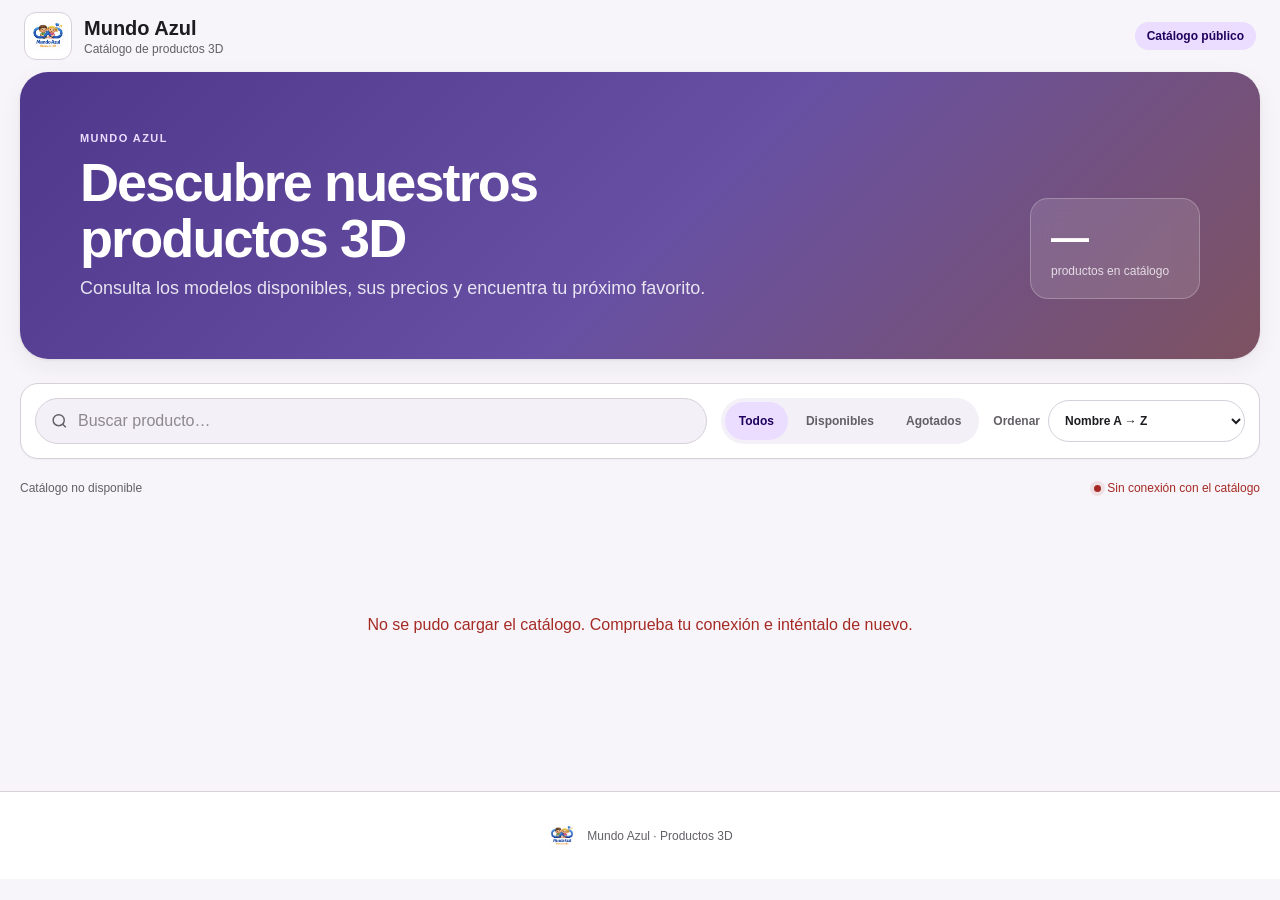
==== catalogo.html @ 22c92569 "Add files via upload" ====
<!DOCTYPE html>
<html lang="es">
<head>
  <meta charset="UTF-8">
  <meta name="viewport" content="width=device-width, initial-scale=1.0">
  <meta name="theme-color" content="#f7f5fa">
  <meta name="description" content="Catálogo público de productos 3D de Mundo Azul">
  <title>Catálogo · Mundo Azul</title>
  <link rel="icon" type="image/png" href="logo.png">
  <link rel="manifest" href="manifest.webmanifest">
  <link rel="stylesheet" href="catalogo.css">
</head>
<body>
  <header class="catalog-header">
    <a class="catalog-brand" href="catalogo.html" aria-label="Inicio del catálogo">
      <img src="logo.png" alt="Mundo Azul">
      <span>
        <strong>Mundo Azul</strong>
        <small>Catálogo de productos 3D</small>
      </span>
    </a>
    <span class="public-badge">Catálogo público</span>
  </header>

  <main class="catalog-main">
    <section class="catalog-hero">
      <div>
        <span class="eyebrow">MUNDO AZUL</span>
        <h1>Descubre nuestros productos 3D</h1>
        <p>Consulta los modelos disponibles, sus precios y encuentra tu próximo favorito.</p>
      </div>
      <div class="hero-summary" aria-live="polite">
        <strong id="totalProductos">—</strong>
        <span>productos en catálogo</span>
      </div>
    </section>

    <section class="catalog-controls" aria-label="Buscar y ordenar productos">
      <div class="catalog-search">
        <svg aria-hidden="true" viewBox="0 0 24 24"><circle cx="11" cy="11" r="7"></circle><path d="m20 20-4-4"></path></svg>
        <input id="catalogSearch" type="search" placeholder="Buscar producto…" autocomplete="off">
      </div>

      <div class="availability-tabs" role="group" aria-label="Filtrar por disponibilidad">
        <button type="button" class="active" data-filter="todos">Todos</button>
        <button type="button" data-filter="disponibles">Disponibles</button>
        <button type="button" data-filter="agotados">Agotados</button>
      </div>

      <label class="sort-control" for="catalogSort">
        <span>Ordenar</span>
        <select id="catalogSort">
          <option value="nombre-asc">Nombre A → Z</option>
          <option value="precio-asc">Precio: menor primero</option>
          <option value="precio-desc">Precio: mayor primero</option>
        </select>
      </label>
    </section>

    <div class="catalog-result-line">
      <span id="catalogResultCount">Preparando catálogo…</span>
      <span class="live-indicator" id="catalogLiveIndicator"><i></i> Disponibilidad actualizada</span>
    </div>

    <div id="catalogStatus" class="catalog-status" role="status">
      <div class="catalog-spinner" aria-hidden="true"></div>
      <span>Cargando productos…</span>
    </div>

    <section id="catalogGrid" class="catalog-grid" aria-label="Productos"></section>

    <section id="catalogEmpty" class="catalog-empty" hidden>
      <div class="empty-icon">⌕</div>
      <h2>No encontramos productos</h2>
      <p>Prueba con otro nombre o cambia el filtro de disponibilidad.</p>
      <button type="button" id="clearCatalogFilters">Limpiar filtros</button>
    </section>
  </main>

  <footer class="catalog-footer">
    <img src="logo.png" alt="">
    <span>Mundo Azul · Productos 3D</span>
  </footer>

  <dialog id="catalogProductDialog" class="catalog-dialog">
    <button type="button" class="dialog-close" id="closeCatalogDialog" aria-label="Cerrar">×</button>
    <div class="dialog-media" id="dialogMedia"></div>
    <div class="dialog-content">
      <span id="dialogAvailability" class="availability-badge"></span>
      <h2 id="dialogName">Producto</h2>
      <div id="dialogPrice" class="dialog-price">0,00 €</div>
      <p>Consulta la disponibilidad para realizar tu pedido.</p>
      <button type="button" class="dialog-done" id="dialogDone">Seguir viendo</button>
    </div>
  </dialog>

  <script src="firebase-config.js" defer></script>
  <script src="catalogo.js" defer></script>
  <script src="pwa-register.js" defer></script>
</body>
</html>
---- catalogo.css ----
:root {
  color-scheme: light;
  --bg: #f7f5fa;
  --surface: #ffffff;
  --surface-soft: #f3f0f7;
  --text: #1d1b20;
  --muted: #625f66;
  --outline: #d6d0da;
  --primary: #6750a4;
  --primary-hover: #57428f;
  --primary-soft: #eaddff;
  --primary-text: #21005d;
  --success: #286441;
  --success-soft: #d7f0df;
  --warning: #765a00;
  --warning-soft: #fff1ba;
  --danger: #a52a24;
  --danger-soft: #f9dedc;
  --shadow: 0 1px 3px rgba(29, 27, 32, .09), 0 8px 24px rgba(29, 27, 32, .06);
  font-family: Roboto, "Segoe UI", Arial, sans-serif;
}

* { box-sizing: border-box; }
html { scroll-behavior: smooth; background: var(--bg); }
body { min-height: 100vh; max-width: 100%; margin: 0; overflow-x: hidden; color: var(--text); background: var(--bg); font-family: inherit; }
button, input, select { font: inherit; }
button { cursor: pointer; }

.catalog-header {
  display: flex;
  width: min(1380px, calc(100% - 40px));
  min-height: 72px;
  margin: 0 auto;
  padding: 10px 4px;
  align-items: center;
  justify-content: space-between;
  gap: 20px;
}

.catalog-brand { display: inline-flex; align-items: center; gap: 12px; color: inherit; text-decoration: none; }
.catalog-brand img { width: 48px; height: 48px; padding: 3px; object-fit: contain; border: 1px solid var(--outline); border-radius: 12px; background: var(--surface); }
.catalog-brand span { display: grid; gap: 2px; }
.catalog-brand strong { font-size: 20px; font-weight: 600; }
.catalog-brand small { color: var(--muted); font-size: 12px; }
.public-badge { padding: 7px 12px; color: var(--primary-text); border-radius: 999px; background: var(--primary-soft); font-size: 12px; font-weight: 600; }

.catalog-main { width: min(1380px, calc(100% - 40px)); margin: 0 auto; padding-bottom: 56px; }

.catalog-hero {
  display: flex;
  min-height: 230px;
  padding: clamp(28px, 5vw, 60px);
  align-items: flex-end;
  justify-content: space-between;
  gap: 32px;
  overflow: hidden;
  color: #fff;
  border-radius: 28px;
  background: linear-gradient(135deg, #4f378b 0%, #6750a4 52%, #7d5260 100%);
  box-shadow: var(--shadow);
}

.eyebrow { display: block; margin-bottom: 10px; color: #eaddff; font-size: 11px; font-weight: 700; letter-spacing: .13em; }
.catalog-hero h1 { max-width: 700px; margin: 0 0 12px; font-size: clamp(32px, 5vw, 54px); line-height: 1.04; font-weight: 600; letter-spacing: -.035em; }
.catalog-hero p { max-width: 650px; margin: 0; color: rgba(255,255,255,.86); font-size: clamp(15px, 2vw, 18px); }
.hero-summary { display: grid; min-width: 170px; padding: 20px; border: 1px solid rgba(255,255,255,.24); border-radius: 18px; background: rgba(255,255,255,.12); backdrop-filter: blur(10px); }
.hero-summary strong { font-size: 38px; line-height: 1; font-weight: 600; }
.hero-summary span { margin-top: 7px; color: rgba(255,255,255,.78); font-size: 12px; }

.catalog-controls {
  display: grid;
  grid-template-columns: minmax(280px, 1fr) auto auto;
  gap: 14px;
  margin: 24px 0 12px;
  padding: 14px;
  align-items: center;
  border: 1px solid var(--outline);
  border-radius: 18px;
  background: var(--surface);
  box-shadow: 0 1px 2px rgba(29,27,32,.04);
}

.catalog-search { position: relative; min-width: 0; }
.catalog-search svg { position: absolute; left: 15px; top: 50%; width: 19px; height: 19px; transform: translateY(-50%); fill: none; stroke: var(--muted); stroke-width: 1.8; pointer-events: none; }
.catalog-search input { width: 100%; height: 46px; padding: 0 42px; color: var(--text); border: 1px solid var(--outline); border-radius: 999px; background: var(--surface-soft); outline: 0; }
.catalog-search input:focus { border: 2px solid var(--primary); padding-inline: 41px; }
.catalog-search input::placeholder { color: #8d8891; }

.availability-tabs { display: flex; gap: 4px; padding: 4px; border-radius: 999px; background: var(--surface-soft); }
.availability-tabs button { min-height: 38px; padding: 0 14px; color: var(--muted); border: 0; border-radius: 999px; background: transparent; font-size: 12px; font-weight: 600; }
.availability-tabs button:hover { color: var(--primary); background: rgba(103,80,164,.07); }
.availability-tabs button.active { color: var(--primary-text); background: var(--primary-soft); }

.sort-control { display: flex; align-items: center; gap: 8px; color: var(--muted); font-size: 12px; font-weight: 600; }
.sort-control select { height: 42px; padding: 0 34px 0 12px; color: var(--text); border: 1px solid var(--outline); border-radius: 999px; background: var(--surface); outline: 0; }
.sort-control select:focus { border: 2px solid var(--primary); }

.catalog-result-line { display: flex; min-height: 34px; margin-bottom: 10px; align-items: center; justify-content: space-between; gap: 16px; color: var(--muted); font-size: 12px; }
.live-indicator { display: inline-flex; align-items: center; gap: 6px; }
.live-indicator i { width: 7px; height: 7px; border-radius: 50%; background: #30a46c; box-shadow: 0 0 0 4px rgba(48,164,108,.12); }
.live-indicator.error { color: var(--danger); }
.live-indicator.error i { background: var(--danger); box-shadow: 0 0 0 4px rgba(165,42,36,.1); }

.catalog-status { display: flex; min-height: 220px; align-items: center; justify-content: center; gap: 12px; color: var(--muted); }
.catalog-status.error { color: var(--danger); }
.catalog-spinner { width: 24px; height: 24px; border: 3px solid var(--outline); border-top-color: var(--primary); border-radius: 50%; animation: spin .7s linear infinite; }
@keyframes spin { to { transform: rotate(360deg); } }

.catalog-grid { display: grid; grid-template-columns: repeat(4, minmax(0, 1fr)); gap: 18px; }
.catalog-card { display: flex; min-width: 0; padding: 0; overflow: hidden; flex-direction: column; color: var(--text); border: 1px solid var(--outline); border-radius: 20px; background: var(--surface); box-shadow: 0 1px 2px rgba(29,27,32,.04); text-align: left; transition: transform .18s ease, box-shadow .18s ease, border-color .18s ease; }
.catalog-card:hover { transform: translateY(-3px); border-color: #b8afc1; box-shadow: var(--shadow); }
.catalog-card:focus-visible { outline: 3px solid rgba(103,80,164,.28); outline-offset: 3px; }
.card-media { position: relative; width: 100%; aspect-ratio: 4 / 3; overflow: hidden; background: var(--surface-soft); }
.card-media img { width: 100%; height: 100%; display: block; object-fit: cover; transition: transform .25s ease; }
.catalog-card:hover .card-media img { transform: scale(1.025); }
.card-placeholder { display: grid; width: 100%; height: 100%; place-items: center; color: var(--muted); background: linear-gradient(145deg, #f3f0f7, #ece7f1); }
.card-placeholder img { width: 84px; height: 84px; object-fit: contain; opacity: .42; }
.availability-badge { display: inline-flex; width: fit-content; min-height: 27px; padding: 0 10px; align-items: center; border-radius: 999px; font-size: 11px; font-weight: 700; }
.card-media .availability-badge { position: absolute; top: 12px; left: 12px; box-shadow: 0 1px 4px rgba(29,27,32,.12); }
.availability-badge.available { color: var(--success); background: var(--success-soft); }
.availability-badge.low { color: var(--warning); background: var(--warning-soft); }
.availability-badge.out { color: var(--danger); background: var(--danger-soft); }
.card-content { display: grid; min-height: 116px; padding: 16px; align-content: space-between; gap: 16px; }
.card-name { margin: 0; overflow: hidden; font-size: 16px; line-height: 1.3; font-weight: 600; display: -webkit-box; -webkit-box-orient: vertical; -webkit-line-clamp: 2; }
.card-bottom { display: flex; align-items: flex-end; justify-content: space-between; gap: 12px; }
.card-price { color: var(--primary); font-size: 22px; line-height: 1; font-weight: 700; }
.card-detail { color: var(--muted); font-size: 11px; }

.catalog-empty { padding: 70px 20px; text-align: center; border: 1px dashed var(--outline); border-radius: 22px; background: var(--surface); }
.empty-icon { font-size: 44px; color: var(--primary); }
.catalog-empty h2 { margin: 8px 0; font-size: 22px; }
.catalog-empty p { margin: 0 0 18px; color: var(--muted); }
.catalog-empty button, .dialog-done { min-height: 42px; padding: 0 18px; color: #fff; border: 0; border-radius: 999px; background: var(--primary); font-weight: 600; }
.catalog-empty button:hover, .dialog-done:hover { background: var(--primary-hover); }

.catalog-footer { display: flex; min-height: 88px; padding: 20px; align-items: center; justify-content: center; gap: 10px; color: var(--muted); border-top: 1px solid var(--outline); background: var(--surface); font-size: 12px; }
.catalog-footer img { width: 30px; height: 30px; object-fit: contain; }

.catalog-dialog { width: min(780px, calc(100% - 28px)); max-height: calc(100vh - 28px); padding: 0; overflow: hidden; color: var(--text); border: 1px solid var(--outline); border-radius: 24px; background: var(--surface); box-shadow: 0 24px 80px rgba(29,27,32,.28); }
.catalog-dialog[open] { display: grid; grid-template-columns: minmax(260px, 1fr) 1fr; }
.catalog-dialog::backdrop { background: rgba(29,27,32,.56); backdrop-filter: blur(3px); }
.dialog-close { position: absolute; z-index: 2; top: 12px; right: 12px; display: grid; width: 40px; height: 40px; padding: 0; place-items: center; color: var(--primary); border: 0; border-radius: 50%; background: rgba(255,255,255,.9); font-size: 24px; }
.dialog-media { min-height: 420px; background: var(--surface-soft); }
.dialog-media img { width: 100%; height: 100%; display: block; object-fit: cover; }
.dialog-media .card-placeholder { min-height: 420px; }
.dialog-content { display: flex; padding: 42px 34px 30px; flex-direction: column; align-items: flex-start; justify-content: center; }
.dialog-content h2 { margin: 14px 0 12px; font-size: 30px; line-height: 1.12; }
.dialog-price { margin-bottom: 18px; color: var(--primary); font-size: 34px; font-weight: 700; }
.dialog-content p { margin: 0 0 26px; color: var(--muted); }

.app-boot-error { margin: 20px; padding: 16px; color: var(--danger); border: 1px solid #efb8b3; border-radius: 12px; background: var(--danger-soft); }

@media (max-width: 1050px) {
  .catalog-grid { grid-template-columns: repeat(3, minmax(0, 1fr)); }
  .catalog-controls { grid-template-columns: 1fr auto; }
  .sort-control { grid-column: 1 / -1; justify-content: flex-end; }
}

@media (max-width: 760px) {
  .catalog-header, .catalog-main { width: calc(100% - 24px); }
  .catalog-header { min-height: 64px; }
  .catalog-brand img { width: 42px; height: 42px; }
  .catalog-brand strong { font-size: 18px; }
  .public-badge { display: none; }
  .catalog-hero { min-height: 250px; padding: 28px 22px; align-items: flex-start; flex-direction: column; justify-content: flex-end; border-radius: 22px; }
  .catalog-hero > div:first-child { width: 100%; min-width: 0; }
  .catalog-hero h1 { overflow-wrap: anywhere; }
  .hero-summary { display: flex; min-width: 0; padding: 10px 13px; align-items: baseline; gap: 7px; }
  .hero-summary strong { font-size: 24px; }
  .hero-summary span { margin: 0; }
  .catalog-controls { display: flex; padding: 12px; align-items: stretch; flex-direction: column; }
  .availability-tabs { width: 100%; min-width: 0; max-width: 100%; overflow-x: auto; }
  .availability-tabs button { flex: 1; }
  .sort-control { justify-content: space-between; }
  .sort-control select { flex: 1; min-width: 0; }
  .catalog-result-line { align-items: flex-start; flex-direction: column; gap: 4px; }
  .catalog-grid { grid-template-columns: repeat(2, minmax(0, 1fr)); gap: 12px; }
  .catalog-card { border-radius: 16px; }
  .card-content { min-height: 106px; padding: 13px; }
  .card-name { font-size: 14px; }
  .card-price { font-size: 19px; }
  .card-detail { display: none; }
  .catalog-dialog[open] { display: block; overflow-y: auto; }
  .dialog-media { min-height: 280px; max-height: 45vh; }
  .dialog-media .card-placeholder { min-height: 280px; }
  .dialog-content { padding: 24px 22px 28px; }
  .dialog-content h2 { font-size: 25px; }
}

@media (max-width: 430px) {
  .catalog-grid { grid-template-columns: 1fr; }
  .card-media { aspect-ratio: 16 / 11; }
}

@media (prefers-reduced-motion: reduce) {
  *, *::before, *::after { scroll-behavior: auto !important; animation-duration: .01ms !important; transition-duration: .01ms !important; }
}
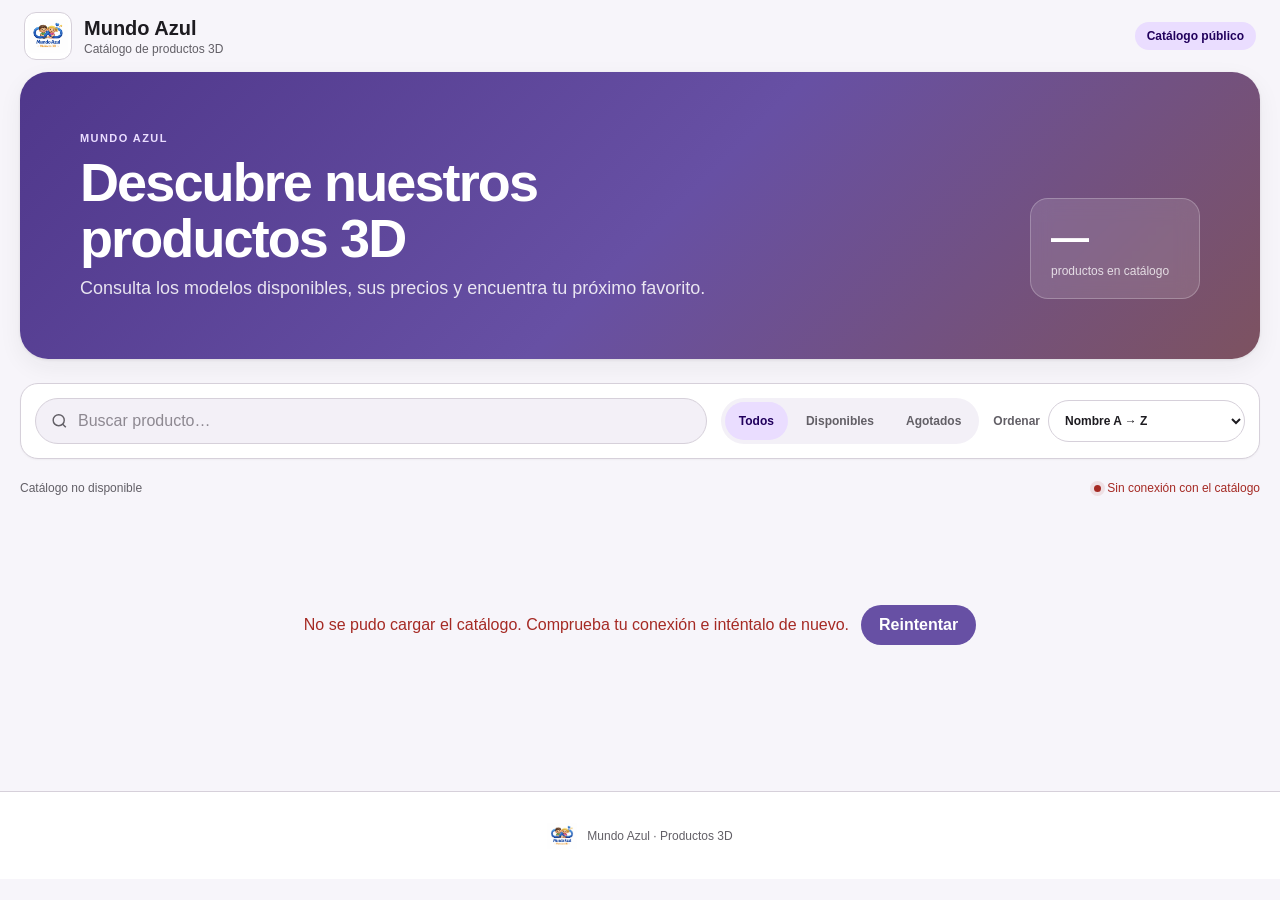
==== commit 799d23ae: "Add files via upload" ====
--- a/catalogo.html
+++ b/catalogo.html
@@ -2,12 +2,16 @@
 <html lang="es">
 <head>
   <meta charset="UTF-8">
-  <meta name="viewport" content="width=device-width, initial-scale=1.0">
+  <meta name="viewport" content="width=device-width, initial-scale=1.0, viewport-fit=cover">
   <meta name="theme-color" content="#f7f5fa">
   <meta name="description" content="Catálogo público de productos 3D de Mundo Azul">
   <title>Catálogo · Mundo Azul</title>
   <link rel="icon" type="image/png" href="logo.png">
   <link rel="manifest" href="manifest.webmanifest">
+  <link rel="apple-touch-icon" href="apple-touch-icon.png">
+  <meta name="apple-mobile-web-app-capable" content="yes">
+  <meta name="apple-mobile-web-app-status-bar-style" content="default">
+  <meta name="apple-mobile-web-app-title" content="Mundo Azul">
   <link rel="stylesheet" href="catalogo.css">
 </head>
 <body>
@@ -96,6 +100,5 @@
 
   <script src="firebase-config.js" defer></script>
   <script src="catalogo.js" defer></script>
-  <script src="pwa-register.js" defer></script>
 </body>
 </html>
--- a/catalogo.css
+++ b/catalogo.css
@@ -20,6 +20,8 @@
   font-family: Roboto, "Segoe UI", Arial, sans-serif;
 }
 
+[hidden] { display: none !important; }
+
 * { box-sizing: border-box; }
 html { scroll-behavior: smooth; background: var(--bg); }
 body { min-height: 100vh; max-width: 100%; margin: 0; overflow-x: hidden; color: var(--text); background: var(--bg); font-family: inherit; }
@@ -103,6 +105,8 @@
 
 .catalog-status { display: flex; min-height: 220px; align-items: center; justify-content: center; gap: 12px; color: var(--muted); }
 .catalog-status.error { color: var(--danger); }
+.catalog-retry { min-height: 40px; padding: 0 18px; color: #fff; border: 0; border-radius: 999px; background: var(--primary); font: inherit; font-weight: 600; cursor: pointer; }
+.catalog-retry:hover { background: var(--primary-hover); }
 .catalog-spinner { width: 24px; height: 24px; border: 3px solid var(--outline); border-top-color: var(--primary); border-radius: 50%; animation: spin .7s linear infinite; }
 @keyframes spin { to { transform: rotate(360deg); } }
 
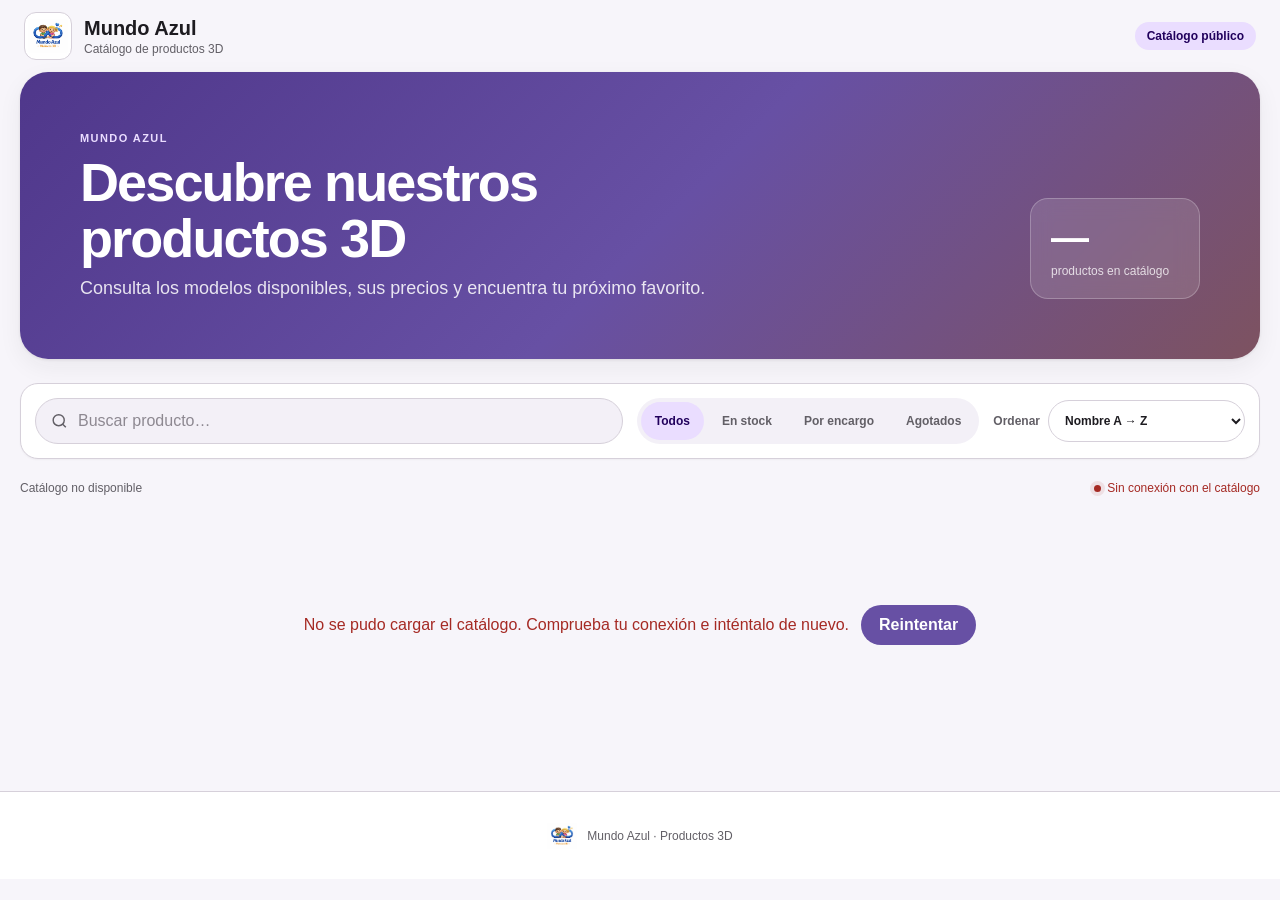
==== commit efd718e2: "Add files via upload" ====
--- a/catalogo.html
+++ b/catalogo.html
@@ -47,7 +47,8 @@
 
       <div class="availability-tabs" role="group" aria-label="Filtrar por disponibilidad">
         <button type="button" class="active" data-filter="todos">Todos</button>
-        <button type="button" data-filter="disponibles">Disponibles</button>
+        <button type="button" data-filter="disponibles">En stock</button>
+        <button type="button" data-filter="encargo">Por encargo</button>
         <button type="button" data-filter="agotados">Agotados</button>
       </div>
 
@@ -93,7 +94,7 @@
       <span id="dialogAvailability" class="availability-badge"></span>
       <h2 id="dialogName">Producto</h2>
       <div id="dialogPrice" class="dialog-price">0,00 €</div>
-      <p>Consulta la disponibilidad para realizar tu pedido.</p>
+      <p id="dialogAvailabilityMessage">Consulta la disponibilidad para realizar tu pedido.</p>
       <button type="button" class="dialog-done" id="dialogDone">Seguir viendo</button>
     </div>
   </dialog>
--- a/catalogo.css
+++ b/catalogo.css
@@ -123,6 +123,7 @@
 .card-media .availability-badge { position: absolute; top: 12px; left: 12px; box-shadow: 0 1px 4px rgba(29,27,32,.12); }
 .availability-badge.available { color: var(--success); background: var(--success-soft); }
 .availability-badge.low { color: var(--warning); background: var(--warning-soft); }
+.availability-badge.order { color: #4f378b; background: #eadcff; }
 .availability-badge.out { color: var(--danger); background: var(--danger-soft); }
 .card-content { display: grid; min-height: 116px; padding: 16px; align-content: space-between; gap: 16px; }
 .card-name { margin: 0; overflow: hidden; font-size: 16px; line-height: 1.3; font-weight: 600; display: -webkit-box; -webkit-box-orient: vertical; -webkit-line-clamp: 2; }
